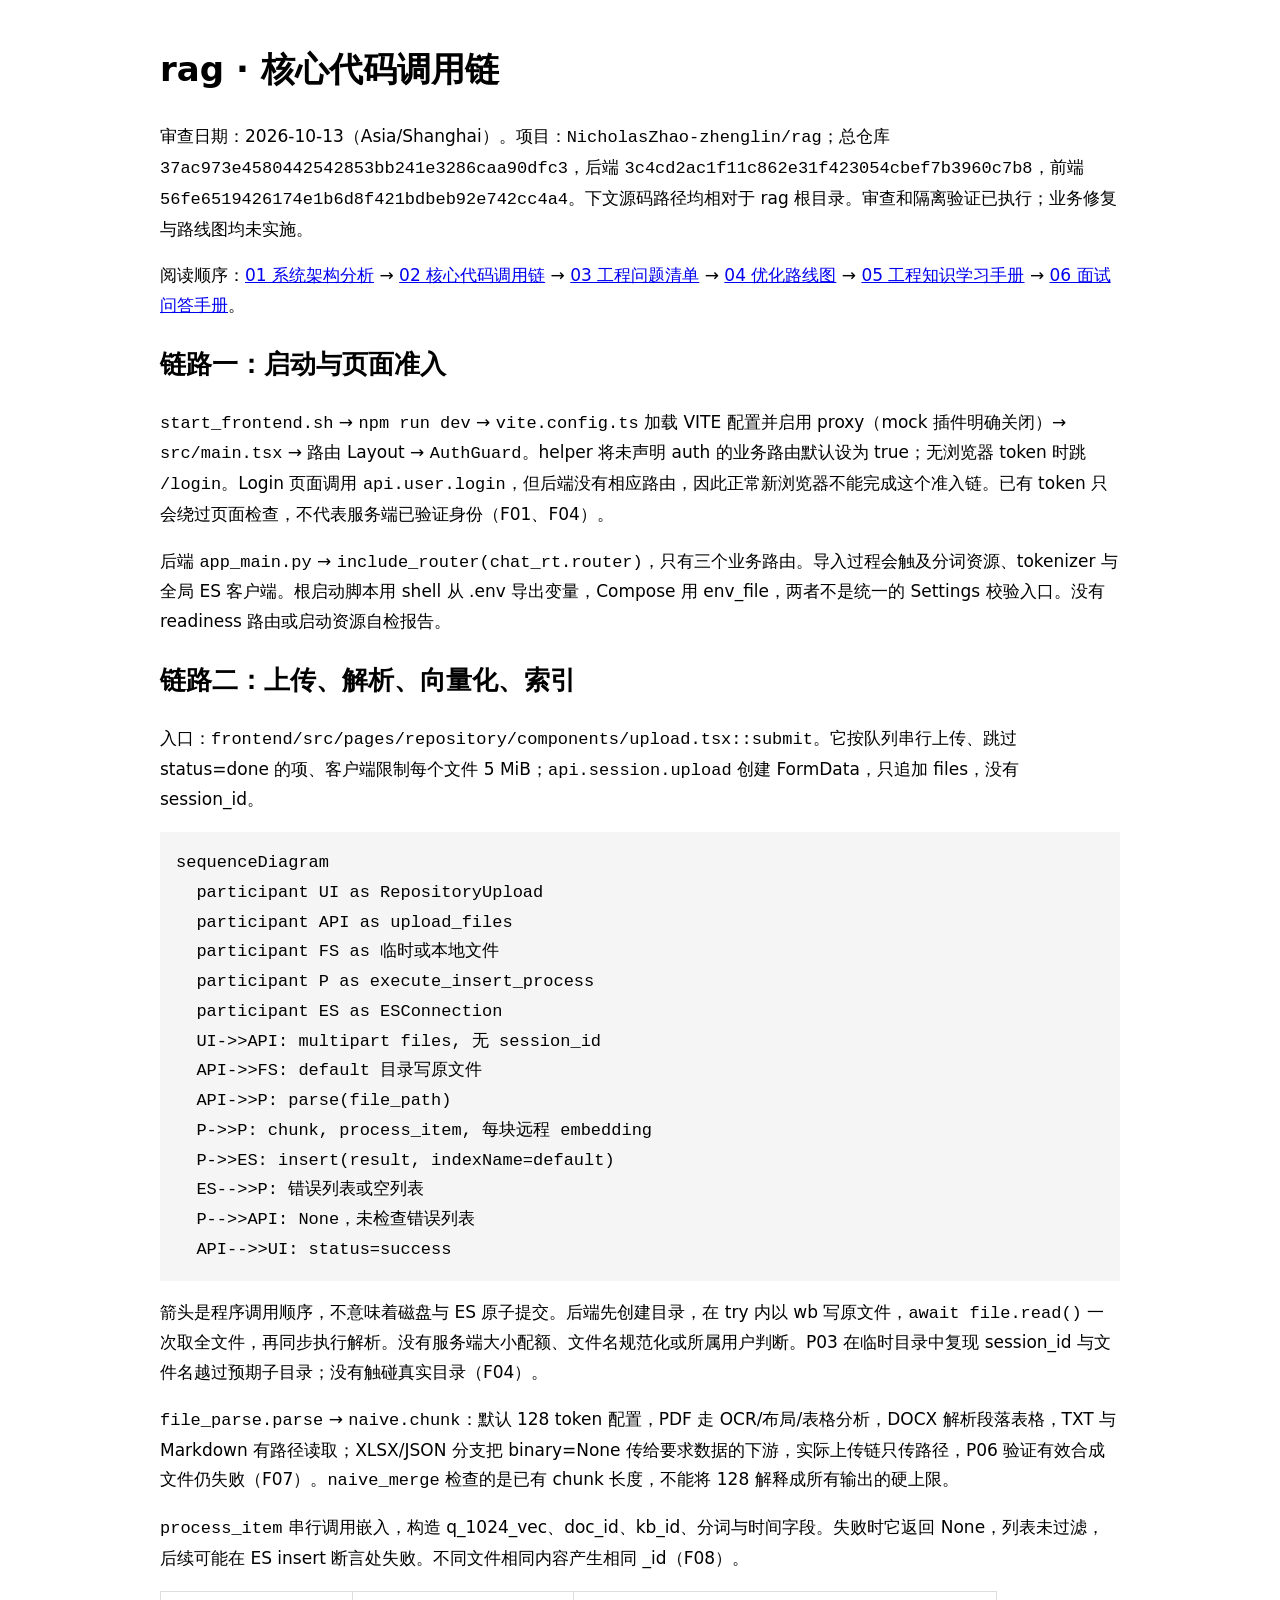
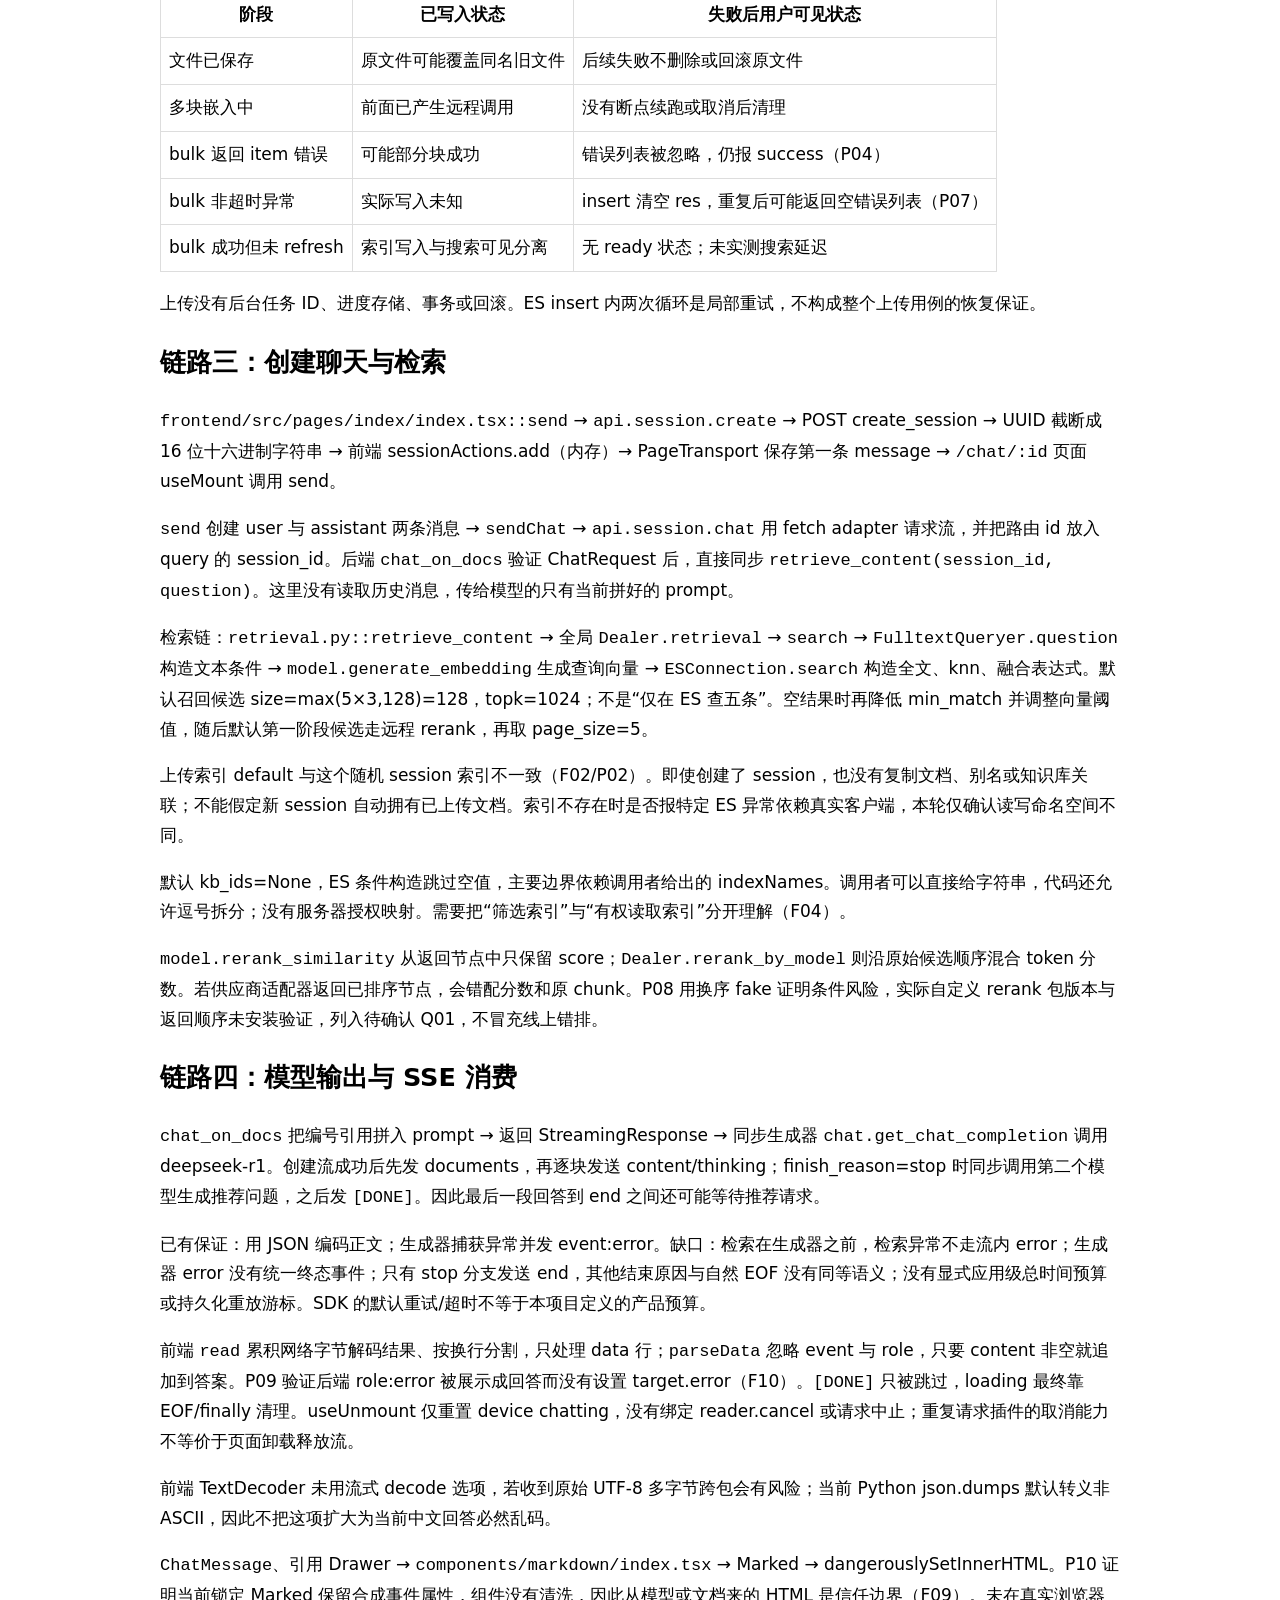
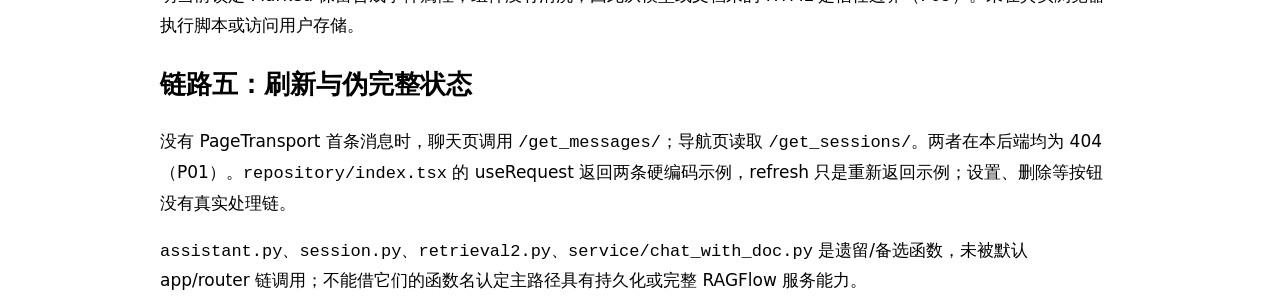
==== articles/rag-core-call-chains/source.html @ 19e4890a "docs: add rag engineering review series" ====
<!DOCTYPE html>
<html lang="zh-CN"><head><meta charset="utf-8"><meta name="viewport" content="width=device-width, initial-scale=1"><title>rag · 核心代码调用链</title><style>body{max-width:960px;margin:40px auto;padding:0 20px;font:17px/1.75 system-ui}img{max-width:100%}pre{overflow:auto;padding:16px;background:#f5f5f5}table{display:block;overflow:auto;border-collapse:collapse}th,td{border:1px solid #ddd;padding:8px}code{font-family:monospace}</style></head><body>
<main><h1 id="rag--核心代码调用链">rag · 核心代码调用链</h1>
<p>审查日期：2026-10-13（Asia/Shanghai）。项目：<code>NicholasZhao-zhenglin/rag</code>；总仓库 <code>37ac973e4580442542853bb241e3286caa90dfc3</code>，后端 <code>3c4cd2ac1f11c862e31f423054cbef7b3960c7b8</code>，前端 <code>56fe6519426174e1b6d8f421bdbeb92e742cc4a4</code>。下文源码路径均相对于 rag 根目录。审查和隔离验证已执行；业务修复与路线图均未实施。</p>
<p>阅读顺序：<a href="index.html#/a/rag-system-architecture">01 系统架构分析</a> → <a href="index.html#/a/rag-core-call-chains">02 核心代码调用链</a> → <a href="index.html#/a/rag-engineering-findings">03 工程问题清单</a> → <a href="index.html#/a/rag-optimization-roadmap">04 优化路线图</a> → <a href="index.html#/a/rag-engineering-handbook">05 工程知识学习手册</a> → <a href="index.html#/a/rag-interview-questions">06 面试问答手册</a>。</p>
<h2 id="链路一启动与页面准入">链路一：启动与页面准入</h2>
<p><code>start_frontend.sh</code> → <code>npm run dev</code> → <code>vite.config.ts</code> 加载 VITE 配置并启用 proxy（mock 插件明确关闭）→ <code>src/main.tsx</code> → 路由 Layout → <code>AuthGuard</code>。helper 将未声明 auth 的业务路由默认设为 true；无浏览器 token 时跳 <code>/login</code>。Login 页面调用 <code>api.user.login</code>，但后端没有相应路由，因此正常新浏览器不能完成这个准入链。已有 token 只会绕过页面检查，不代表服务端已验证身份（F01、F04）。</p>
<p>后端 <code>app_main.py</code> → <code>include_router(chat_rt.router)</code>，只有三个业务路由。导入过程会触及分词资源、tokenizer 与全局 ES 客户端。根启动脚本用 shell 从 .env 导出变量，Compose 用 env_file，两者不是统一的 Settings 校验入口。没有 readiness 路由或启动资源自检报告。</p>
<h2 id="链路二上传解析向量化索引">链路二：上传、解析、向量化、索引</h2>
<p>入口：<code>frontend/src/pages/repository/components/upload.tsx::submit</code>。它按队列串行上传、跳过 status=done 的项、客户端限制每个文件 5 MiB；<code>api.session.upload</code> 创建 FormData，只追加 files，没有 session_id。</p>
<pre><code class="language-mermaid">sequenceDiagram
  participant UI as RepositoryUpload
  participant API as upload_files
  participant FS as 临时或本地文件
  participant P as execute_insert_process
  participant ES as ESConnection
  UI-&gt;&gt;API: multipart files, 无 session_id
  API-&gt;&gt;FS: default 目录写原文件
  API-&gt;&gt;P: parse(file_path)
  P-&gt;&gt;P: chunk, process_item, 每块远程 embedding
  P-&gt;&gt;ES: insert(result, indexName=default)
  ES--&gt;&gt;P: 错误列表或空列表
  P--&gt;&gt;API: None，未检查错误列表
  API--&gt;&gt;UI: status=success
</code></pre>
<p>箭头是程序调用顺序，不意味着磁盘与 ES 原子提交。后端先创建目录，在 try 内以 wb 写原文件，<code>await file.read()</code> 一次取全文件，再同步执行解析。没有服务端大小配额、文件名规范化或所属用户判断。P03 在临时目录中复现 session_id 与文件名越过预期子目录；没有触碰真实目录（F04）。</p>
<p><code>file_parse.parse</code> → <code>naive.chunk</code>：默认 128 token 配置，PDF 走 OCR/布局/表格分析，DOCX 解析段落表格，TXT 与 Markdown 有路径读取；XLSX/JSON 分支把 binary=None 传给要求数据的下游，实际上传链只传路径，P06 验证有效合成文件仍失败（F07）。<code>naive_merge</code> 检查的是已有 chunk 长度，不能将 128 解释成所有输出的硬上限。</p>
<p><code>process_item</code> 串行调用嵌入，构造 q_1024_vec、doc_id、kb_id、分词与时间字段。失败时它返回 None，列表未过滤，后续可能在 ES insert 断言处失败。不同文件相同内容产生相同 _id（F08）。</p>
<table>
<thead>
<tr>
<th>阶段</th>
<th>已写入状态</th>
<th>失败后用户可见状态</th>
</tr>
</thead>
<tbody>
<tr>
<td>文件已保存</td>
<td>原文件可能覆盖同名旧文件</td>
<td>后续失败不删除或回滚原文件</td>
</tr>
<tr>
<td>多块嵌入中</td>
<td>前面已产生远程调用</td>
<td>没有断点续跑或取消后清理</td>
</tr>
<tr>
<td>bulk 返回 item 错误</td>
<td>可能部分块成功</td>
<td>错误列表被忽略，仍报 success（P04）</td>
</tr>
<tr>
<td>bulk 非超时异常</td>
<td>实际写入未知</td>
<td>insert 清空 res，重复后可能返回空错误列表（P07）</td>
</tr>
<tr>
<td>bulk 成功但未 refresh</td>
<td>索引写入与搜索可见分离</td>
<td>无 ready 状态；未实测搜索延迟</td>
</tr>
</tbody>
</table>
<p>上传没有后台任务 ID、进度存储、事务或回滚。ES insert 内两次循环是局部重试，不构成整个上传用例的恢复保证。</p>
<h2 id="链路三创建聊天与检索">链路三：创建聊天与检索</h2>
<p><code>frontend/src/pages/index/index.tsx::send</code> → <code>api.session.create</code> → POST create_session → UUID 截断成 16 位十六进制字符串 → 前端 sessionActions.add（内存）→ PageTransport 保存第一条 message → <code>/chat/:id</code> 页面 useMount 调用 send。</p>
<p><code>send</code> 创建 user 与 assistant 两条消息 → <code>sendChat</code> → <code>api.session.chat</code> 用 fetch adapter 请求流，并把路由 id 放入 query 的 session_id。后端 <code>chat_on_docs</code> 验证 ChatRequest 后，直接同步 <code>retrieve_content(session_id, question)</code>。这里没有读取历史消息，传给模型的只有当前拼好的 prompt。</p>
<p>检索链：<code>retrieval.py::retrieve_content</code> → 全局 <code>Dealer.retrieval</code> → <code>search</code> → <code>FulltextQueryer.question</code> 构造文本条件 → <code>model.generate_embedding</code> 生成查询向量 → <code>ESConnection.search</code> 构造全文、knn、融合表达式。默认召回候选 size=max(5×3,128)=128，topk=1024；不是“仅在 ES 查五条”。空结果时再降低 min_match 并调整向量阈值，随后默认第一阶段候选走远程 rerank，再取 page_size=5。</p>
<p>上传索引 default 与这个随机 session 索引不一致（F02/P02）。即使创建了 session，也没有复制文档、别名或知识库关联；不能假定新 session 自动拥有已上传文档。索引不存在时是否报特定 ES 异常依赖真实客户端，本轮仅确认读写命名空间不同。</p>
<p>默认 kb_ids=None，ES 条件构造跳过空值，主要边界依赖调用者给出的 indexNames。调用者可以直接给字符串，代码还允许逗号拆分；没有服务器授权映射。需要把“筛选索引”与“有权读取索引”分开理解（F04）。</p>
<p><code>model.rerank_similarity</code> 从返回节点中只保留 score；<code>Dealer.rerank_by_model</code> 则沿原始候选顺序混合 token 分数。若供应商适配器返回已排序节点，会错配分数和原 chunk。P08 用换序 fake 证明条件风险，实际自定义 rerank 包版本与返回顺序未安装验证，列入待确认 Q01，不冒充线上错排。</p>
<h2 id="链路四模型输出与-sse-消费">链路四：模型输出与 SSE 消费</h2>
<p><code>chat_on_docs</code> 把编号引用拼入 prompt → 返回 StreamingResponse → 同步生成器 <code>chat.get_chat_completion</code> 调用 deepseek-r1。创建流成功后先发 documents，再逐块发送 content/thinking；finish_reason=stop 时同步调用第二个模型生成推荐问题，之后发 <code>[DONE]</code>。因此最后一段回答到 end 之间还可能等待推荐请求。</p>
<p>已有保证：用 JSON 编码正文；生成器捕获异常并发 event:error。缺口：检索在生成器之前，检索异常不走流内 error；生成器 error 没有统一终态事件；只有 stop 分支发送 end，其他结束原因与自然 EOF 没有同等语义；没有显式应用级总时间预算或持久化重放游标。SDK 的默认重试/超时不等于本项目定义的产品预算。</p>
<p>前端 <code>read</code> 累积网络字节解码结果、按换行分割，只处理 data 行；<code>parseData</code> 忽略 event 与 role，只要 content 非空就追加到答案。P09 验证后端 role:error 被展示成回答而没有设置 target.error（F10）。<code>[DONE]</code> 只被跳过，loading 最终靠 EOF/finally 清理。useUnmount 仅重置 device chatting，没有绑定 reader.cancel 或请求中止；重复请求插件的取消能力不等价于页面卸载释放流。</p>
<p>前端 TextDecoder 未用流式 decode 选项，若收到原始 UTF-8 多字节跨包会有风险；当前 Python json.dumps 默认转义非 ASCII，因此不把这项扩大为当前中文回答必然乱码。</p>
<p><code>ChatMessage</code>、引用 Drawer → <code>components/markdown/index.tsx</code> → Marked → dangerouslySetInnerHTML。P10 证明当前锁定 Marked 保留合成事件属性，组件没有清洗，因此从模型或文档来的 HTML 是信任边界（F09）。未在真实浏览器执行脚本或访问用户存储。</p>
<h2 id="链路五刷新与伪完整状态">链路五：刷新与伪完整状态</h2>
<p>没有 PageTransport 首条消息时，聊天页调用 <code>/get_messages/</code>；导航页读取 <code>/get_sessions/</code>。两者在本后端均为 404（P01）。<code>repository/index.tsx</code> 的 useRequest 返回两条硬编码示例，refresh 只是重新返回示例；设置、删除等按钮没有真实处理链。</p>
<p><code>assistant.py</code>、<code>session.py</code>、<code>retrieval2.py</code>、<code>service/chat_with_doc.py</code> 是遗留/备选函数，未被默认 app/router 链调用；不能借它们的函数名认定主路径具有持久化或完整 RAGFlow 服务能力。</p>
</main>
</body></html>
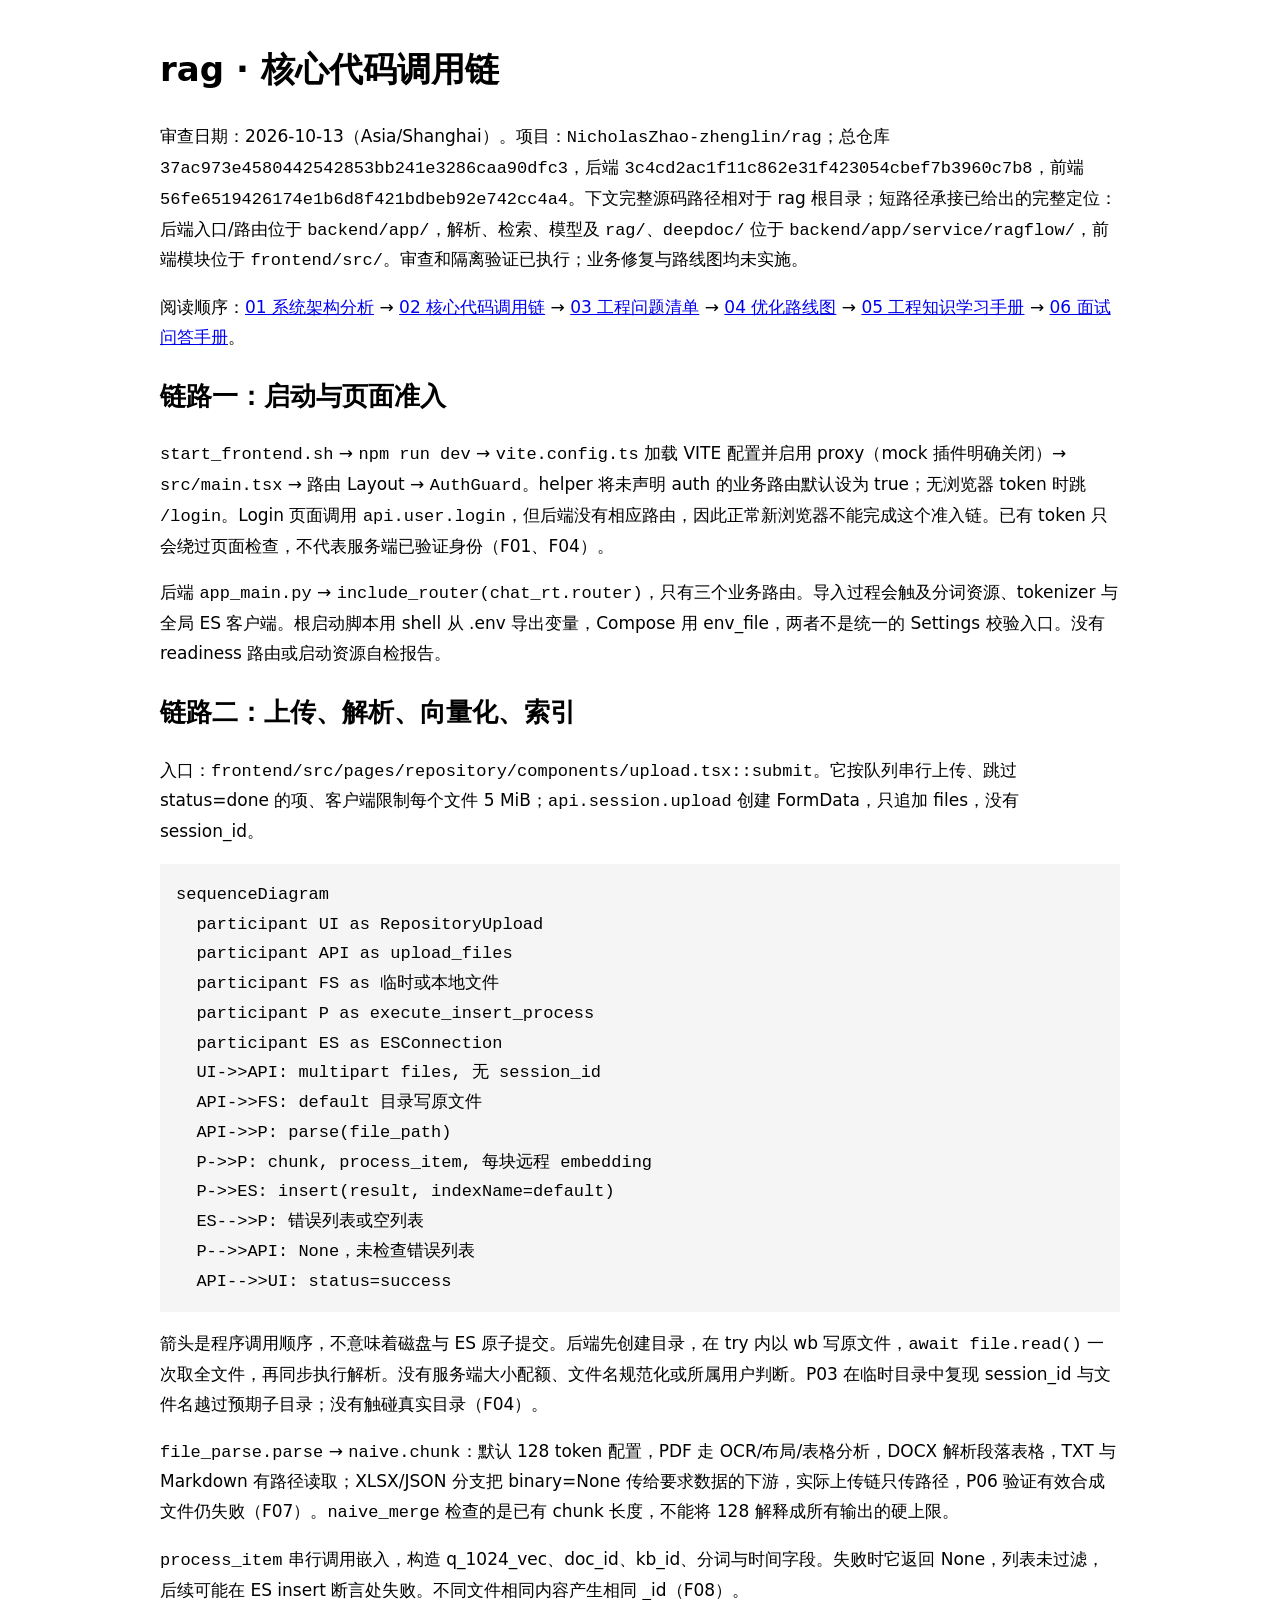
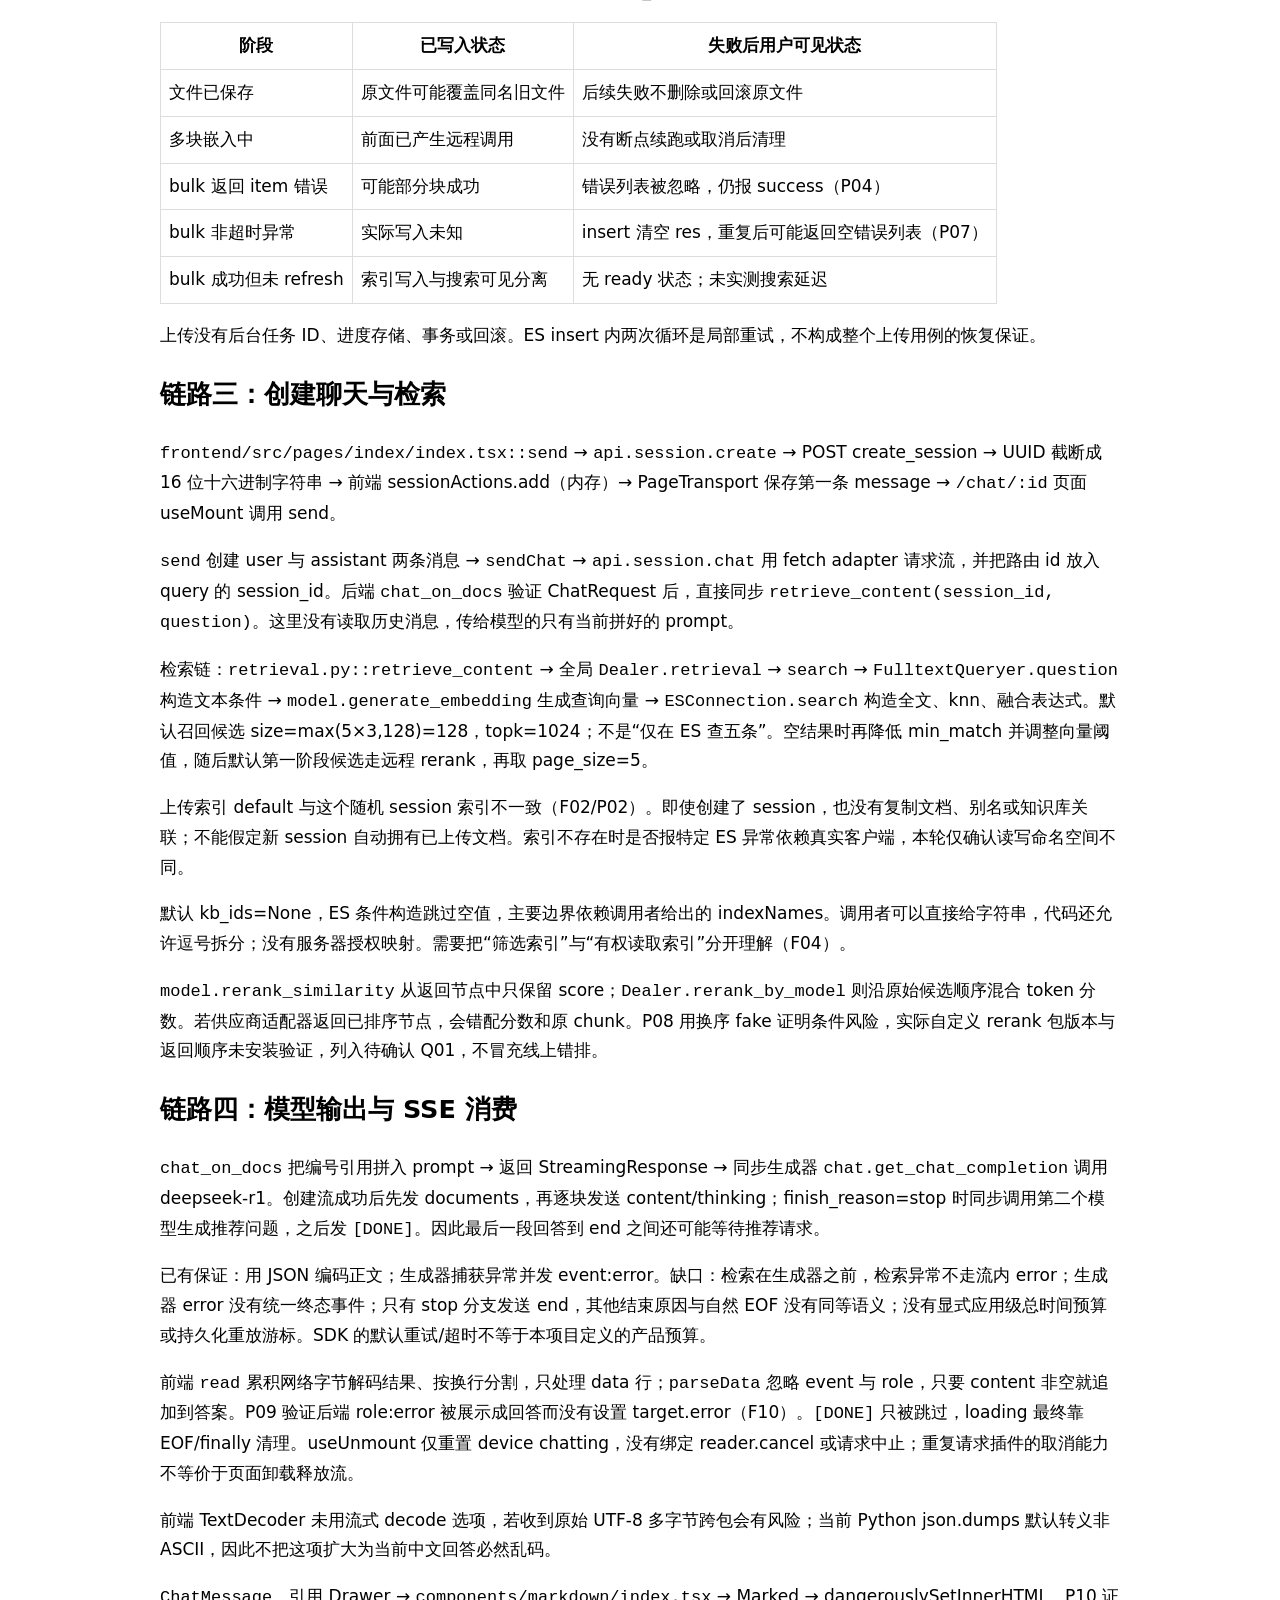
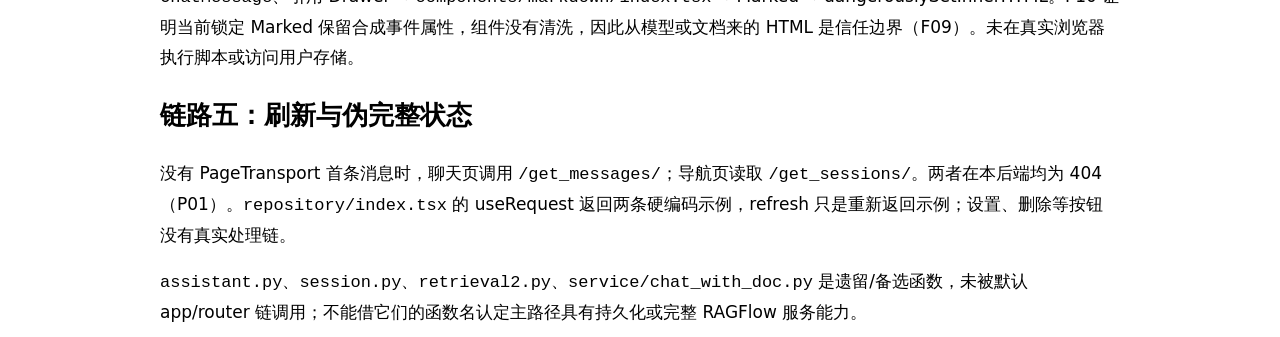
==== commit ce00f648: "docs: clarify rag source paths and record publication" ====
--- a/articles/rag-core-call-chains/source.html
+++ b/articles/rag-core-call-chains/source.html
@@ -1,7 +1,7 @@
 <!DOCTYPE html>
 <html lang="zh-CN"><head><meta charset="utf-8"><meta name="viewport" content="width=device-width, initial-scale=1"><title>rag · 核心代码调用链</title><style>body{max-width:960px;margin:40px auto;padding:0 20px;font:17px/1.75 system-ui}img{max-width:100%}pre{overflow:auto;padding:16px;background:#f5f5f5}table{display:block;overflow:auto;border-collapse:collapse}th,td{border:1px solid #ddd;padding:8px}code{font-family:monospace}</style></head><body>
 <main><h1 id="rag--核心代码调用链">rag · 核心代码调用链</h1>
-<p>审查日期：2026-10-13（Asia/Shanghai）。项目：<code>NicholasZhao-zhenglin/rag</code>；总仓库 <code>37ac973e4580442542853bb241e3286caa90dfc3</code>，后端 <code>3c4cd2ac1f11c862e31f423054cbef7b3960c7b8</code>，前端 <code>56fe6519426174e1b6d8f421bdbeb92e742cc4a4</code>。下文源码路径均相对于 rag 根目录。审查和隔离验证已执行；业务修复与路线图均未实施。</p>
+<p>审查日期：2026-10-13（Asia/Shanghai）。项目：<code>NicholasZhao-zhenglin/rag</code>；总仓库 <code>37ac973e4580442542853bb241e3286caa90dfc3</code>，后端 <code>3c4cd2ac1f11c862e31f423054cbef7b3960c7b8</code>，前端 <code>56fe6519426174e1b6d8f421bdbeb92e742cc4a4</code>。下文完整源码路径相对于 rag 根目录；短路径承接已给出的完整定位：后端入口/路由位于 <code>backend/app/</code>，解析、检索、模型及 <code>rag/</code>、<code>deepdoc/</code> 位于 <code>backend/app/service/ragflow/</code>，前端模块位于 <code>frontend/src/</code>。审查和隔离验证已执行；业务修复与路线图均未实施。</p>
 <p>阅读顺序：<a href="index.html#/a/rag-system-architecture">01 系统架构分析</a> → <a href="index.html#/a/rag-core-call-chains">02 核心代码调用链</a> → <a href="index.html#/a/rag-engineering-findings">03 工程问题清单</a> → <a href="index.html#/a/rag-optimization-roadmap">04 优化路线图</a> → <a href="index.html#/a/rag-engineering-handbook">05 工程知识学习手册</a> → <a href="index.html#/a/rag-interview-questions">06 面试问答手册</a>。</p>
 <h2 id="链路一启动与页面准入">链路一：启动与页面准入</h2>
 <p><code>start_frontend.sh</code> → <code>npm run dev</code> → <code>vite.config.ts</code> 加载 VITE 配置并启用 proxy（mock 插件明确关闭）→ <code>src/main.tsx</code> → 路由 Layout → <code>AuthGuard</code>。helper 将未声明 auth 的业务路由默认设为 true；无浏览器 token 时跳 <code>/login</code>。Login 页面调用 <code>api.user.login</code>，但后端没有相应路由，因此正常新浏览器不能完成这个准入链。已有 token 只会绕过页面检查，不代表服务端已验证身份（F01、F04）。</p>
